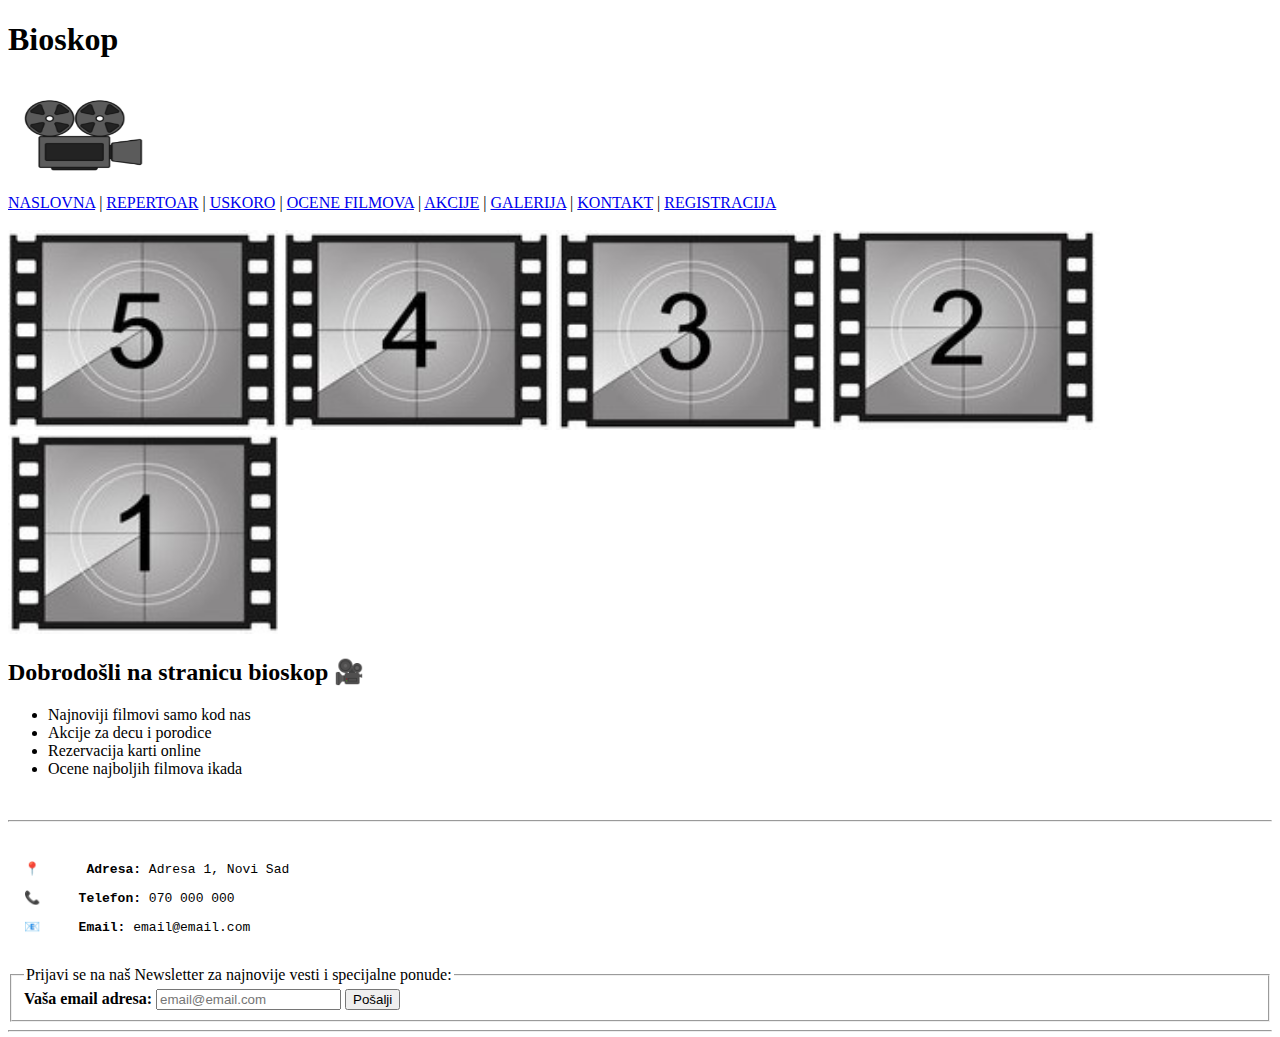
==== index.html @ 16b938b3 "renamed naslovna to index" ====
<!DOCTYPE html>
<html>

<head>
    <title> Bioskop </title>
    <link rel="icon" type="image/x-icon" href="../images/favicon.ico">
</head>

<body>

    <h1>Bioskop </h1>
    <div>
        <img src="./images/logo.png" width="150" height="110" alt="logo">
    </div>

    <nav>
        <a href="index.html"> NASLOVNA</a> |
        <a href="./pages_html/repertoar.html">REPERTOAR</a> |
        <a href="./pages_html/uskoro.html">USKORO</a> |
        <a href="./pages_html/ocene_filmova.html">OCENE FILMOVA</a> |
        <a href="./pages_html/akcije.html">AKCIJE</a> |
        <a href="./pages_html/galerija.html">GALERIJA</a> |
        <a href="./pages_html/kontakt.html">KONTAKT</a> |
        <a href="./pages_html/registracija.html">REGISTRACIJA</a>
    </nav>

    <br>

    <div>
        <img src="./images/happyvector0711804000425.jpg" width="270" height="200" alt="image">
        <img src="./images/4.jpg" width="270" height="200" alt="image">
        <img src="./images/happyvector0711804000423.jpg" width="270" height="200" alt="image">
        <img src="./images/happyvector0711804000422.jpg" width="270" height="200" alt="image">
        <img src="./images/happyvector0711804000421.jpg" width="270" height="200" alt="image">

    </div>

    <h2><b>Dobrodošli na stranicu bioskop &#127909;</b></h2>

    <ul>
        <li>Najnoviji filmovi samo kod nas</li>
        <li>Akcije za decu i porodice</li>
        <li>Rezervacija karti online</li>
        <li>Ocene najboljih filmova ikada</li>

    </ul>

    <br>

    <hr>

    <br>

    <pre>  &#128205;      <b>Adresa:</b> Adresa 1, Novi Sad </pre>
    <pre>  &#128222;     <b>Telefon:</b> 070 000 000 </pre>
    <pre>  &#128231;     <b>Email:</b> email@email.com </pre> <br>

    <fieldset>
        <legend>Prijavi se na naš Newsletter za najnovije vesti i specijalne ponude:</legend>
        <b>Vaša email adresa: </b> <input type="email" placeholder="email@email.com">
        <input type="submit" value="Pošalji">
    </fieldset>

    <hr>

</body>

</html>
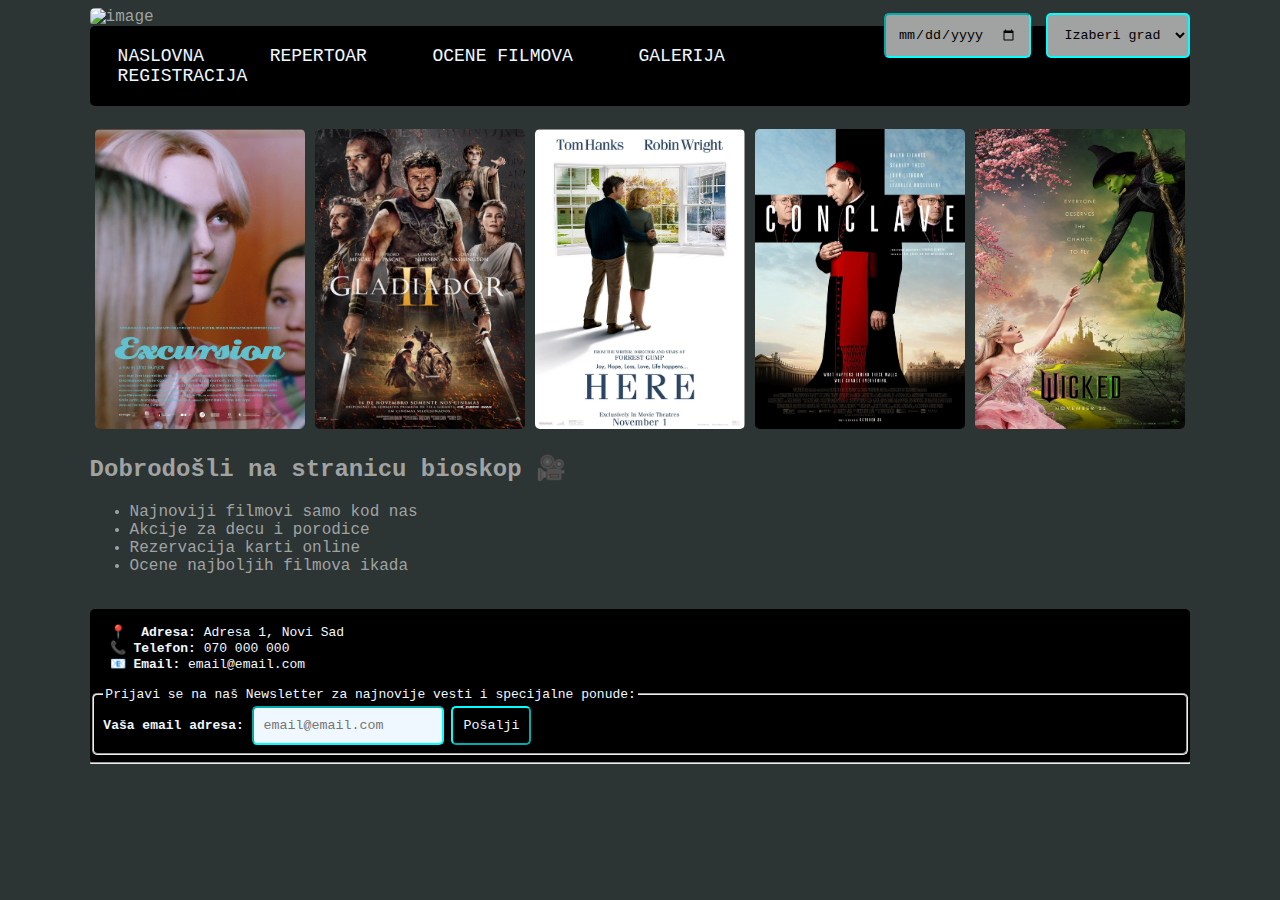
==== commit b973d68c: "Added css" ====
--- a/index.html
+++ b/index.html
@@ -3,66 +3,76 @@
 
 <head>
     <title> Bioskop </title>
+    <meta name="viewport" content="width=device-width, initial-scale=1.0">
     <link rel="icon" type="image/x-icon" href="../images/favicon.ico">
+    <link rel="stylesheet" href="style.css">
 </head>
 
 <body>
 
-    <h1>Bioskop </h1>
-    <div>
-        <img src="./images/logo.png" width="150" height="110" alt="logo">
+    <img id="bioskop" src="./images/Screenshot2.png" width=" 250" height="50" alt="image">
+
+    <div class="datum_grad">
+
+        <label id="datum" for="Datum"></label>
+        <input type="date" id="datum" name="Izaberi datum:">
+
+        <select id="Izaberi_grad">
+            <option selected> Izaberi grad </option>
+            <option> Novi Sad </option>
+            <option> Beograd </option>
+            <option> Subotica </option>
+        </select>
+
     </div>
 
-    <nav>
-        <a href="index.html"> NASLOVNA</a> |
-        <a href="./pages_html/repertoar.html">REPERTOAR</a> |
-        <a href="./pages_html/uskoro.html">USKORO</a> |
-        <a href="./pages_html/ocene_filmova.html">OCENE FILMOVA</a> |
-        <a href="./pages_html/akcije.html">AKCIJE</a> |
-        <a href="./pages_html/galerija.html">GALERIJA</a> |
-        <a href="./pages_html/kontakt.html">KONTAKT</a> |
-        <a href="./pages_html/registracija.html">REGISTRACIJA</a>
+    <nav class="navbar">
+        <ul>
+            <li><a href="index.html"> NASLOVNA</a></li>
+            <li><a href="./pages_html/repertoar.html">REPERTOAR</a></li>
+            <li><a href="./pages_html/ocene_filmova.html">OCENE FILMOVA</a></li>
+            <li><a href="./pages_html/galerija.html">GALERIJA</a></li>
+            <li><a href="./pages_html/registracija.html">REGISTRACIJA</a></li>
+        </ul>
     </nav>
 
     <br>
 
-    <div>
-        <img src="./images/happyvector0711804000425.jpg" width="270" height="200" alt="image">
-        <img src="./images/4.jpg" width="270" height="200" alt="image">
-        <img src="./images/happyvector0711804000423.jpg" width="270" height="200" alt="image">
-        <img src="./images/happyvector0711804000422.jpg" width="270" height="200" alt="image">
-        <img src="./images/happyvector0711804000421.jpg" width="270" height="200" alt="image">
-
+    <div class="img_index">
+        <img src="./images/Ekskurzija1.png" width=" 250" height="300" alt="image">
+        <img src="./images/Gladiator4.png" width="250" height="300" alt="image">
+        <img src="./images/Here2.png" width="250" height="300" alt="image">
+        <img src="./images/Conclave1.png" width="250" height="300" alt="image">
+        <img src="./images/Wicked2.png" width="250" height="300" alt="image">
     </div>
 
-    <h2><b>Dobrodošli na stranicu bioskop &#127909;</b></h2>
+    <div class="uvod">
+        <h2><b>Dobrodošli na stranicu bioskop &#127909;</b></h2>
 
-    <ul>
-        <li>Najnoviji filmovi samo kod nas</li>
-        <li>Akcije za decu i porodice</li>
-        <li>Rezervacija karti online</li>
-        <li>Ocene najboljih filmova ikada</li>
-
-    </ul>
-
+        <ul>
+            <li>Najnoviji filmovi samo kod nas</li>
+            <li>Akcije za decu i porodice</li>
+            <li>Rezervacija karti online</li>
+            <li>Ocene najboljih filmova ikada</li>
+        </ul>
+    </div>
     <br>
 
-    <hr>
+    <footer>
+        <br>
+        <div id="kontakt">
+            &#128205; <b>&nbsp;Adresa:</b> Adresa 1, Novi Sad<br>
+            &#128222; <b>Telefon:</b> 070 000 000<br>
+            &#128231; <b>Email:</b> email@email.com<br> <br>
+        </div>
+        <fieldset>
+            <legend>Prijavi se na naš Newsletter za najnovije vesti i specijalne ponude:</legend>
+            <b>Vaša email adresa: </b> <input id="email" type="email" placeholder="email@email.com">
+            <input id="dugme" type="submit" value="Pošalji">
+        </fieldset>
 
-    <br>
-
-    <pre>  &#128205;      <b>Adresa:</b> Adresa 1, Novi Sad </pre>
-    <pre>  &#128222;     <b>Telefon:</b> 070 000 000 </pre>
-    <pre>  &#128231;     <b>Email:</b> email@email.com </pre> <br>
-
-    <fieldset>
-        <legend>Prijavi se na naš Newsletter za najnovije vesti i specijalne ponude:</legend>
-        <b>Vaša email adresa: </b> <input type="email" placeholder="email@email.com">
-        <input type="submit" value="Pošalji">
-    </fieldset>
-
-    <hr>
-
+        <hr>
+    </footer>
 </body>
 
 </html>--- a/style.css
+++ b/style.css
@@ -0,0 +1,245 @@
+#bioskop {
+    animation-duration: 3s;
+    animation-name: slide-in;
+    border-radius: 5px;
+}
+
+#bioskop1 {
+    border-radius: 5px;
+}
+
+@keyframes slide-in {
+    from {
+        scale: 10% 0;
+    }
+
+    to {
+        scale: 100% 1;
+    }
+}
+
+#checkbtn {
+    color: aliceblue
+}
+
+body {
+    background-color: rgb(44, 52, 52);
+    margin-left: 7%;
+    margin-right: 7%;
+    font-family: 'Courier New', Courier, monospace;
+    color: rgb(160, 163, 162);
+    cursor: context-menu;
+}
+
+h1 {
+    animation-duration: 1s;
+    animation-name: h1;
+}
+
+@keyframes h1 {
+    from {
+        scale: -90% 0;
+    }
+
+    to {
+        scale: 100% 1;
+    }
+}
+
+.datum_grad {
+    float: right;
+    font-weight: bold;
+    font-size: 25px;
+    margin-top: 5px;
+
+}
+
+select,
+input#datum {
+    background-color: rgb(160, 163, 162);
+    color: rgb(0, 0, 0);
+    border-radius: 5px;
+    border-color: aqua;
+    border-width: 2px;
+    padding: 12px;
+    font-family: 'Courier New', Courier, monospace;
+    cursor: pointer;
+}
+
+
+.navbar a {
+    padding: 20px 28px 20px 28px;
+    font-family: 'Courier New', Courier, monospace;
+    text-decoration: none;
+    color: aliceblue;
+    cursor: pointer;
+    font-size: 18px;
+    text-align: center;
+
+}
+
+.navbar ul li {
+    display: inline-block;
+    list-style: none;
+}
+
+.navbar ul {
+    padding-left: 0%;
+    padding-top: 20px;
+    padding-bottom: 20px;
+    background-color: #000;
+    margin: 0;
+    border-radius: 5px;
+
+}
+
+.navbar a:hover {
+    color: aqua;
+    border-bottom: 1px solid aqua;
+}
+
+@media (max-width:659px) {
+    .datum_grad {
+        float: left;
+    }
+}
+
+@media (max-width: 1020px) {
+
+    .navbar ul li {
+        display: flex;
+        width: 100%;
+    }
+
+    .navbar a {
+        width: 100%;
+    }
+
+    .navbar ul {
+        margin-top: 55px;
+        padding: 0px;
+    }
+
+    .img_index {
+        flex-direction: column;
+        align-items: center;
+    }
+}
+
+.img_index {
+    display: flex;
+}
+
+.img_index img {
+    margin: 5px;
+    border-radius: 5px
+}
+
+.img_index img:hover {
+    transform: scale(1.05);
+    filter: drop-shadow(0 0 0.2rem aqua);
+}
+
+.konklava img,
+.ekskurzija img {
+    padding-top: 20px;
+}
+
+footer {
+    background-color: black;
+    color: aliceblue;
+    border-radius: 5px;
+    font-size: small;
+}
+
+.konklava:hover,
+.zlica:hover,
+.here:hover,
+.gladiator:hover,
+.ekskurzija:hover {
+    background-color: rgb(63, 72, 69);
+    transform: scale(1.03);
+    border-radius: 5px;
+}
+
+.opis {
+    display: inline-block;
+    color: rgb(160, 163, 162);
+}
+
+#dugme {
+    background-color: black;
+    color: aliceblue;
+    border-radius: 5px;
+    border-color: aqua;
+    border-width: 2px;
+    padding: 10px;
+    font-family: 'Courier New', Courier, monospace;
+    cursor: pointer;
+}
+
+#dugme:hover {
+    color: black;
+    background-color: rgb(160, 163, 162);
+}
+
+table {
+    width: 50%;
+    text-align: center;
+    border-collapse: collapse;
+}
+
+th {
+    background-color: black;
+    height: 50px;
+    border: 1px solid aqua;
+}
+
+
+td {
+    text-align: center;
+    border: 1px solid aqua;
+    height: 35px;
+}
+
+tr:nth-child(even) {
+    background-color: rgb(160, 163, 162);
+    color: #000;
+}
+
+#kontakt {
+    margin-left: 20px;
+}
+
+input#email {
+    background-color: aliceblue;
+    color: black;
+    border-radius: 5px;
+    border-color: aqua;
+    border-width: 2px;
+    padding: 10px;
+    font-family: 'Courier New', Courier, monospace;
+    cursor: auto;
+}
+
+fieldset {
+    border-radius: 5px;
+}
+
+#ime,
+#prezime,
+#email_fieldset,
+#korisnicko_ime,
+#lozinka {
+    background-color: aliceblue;
+    border-radius: 5px;
+    border-color: aqua;
+    border-width: 2px;
+    padding: 10px;
+}
+
+textarea {
+    background-color: aliceblue;
+    border-radius: 5px;
+    border-color: aqua;
+}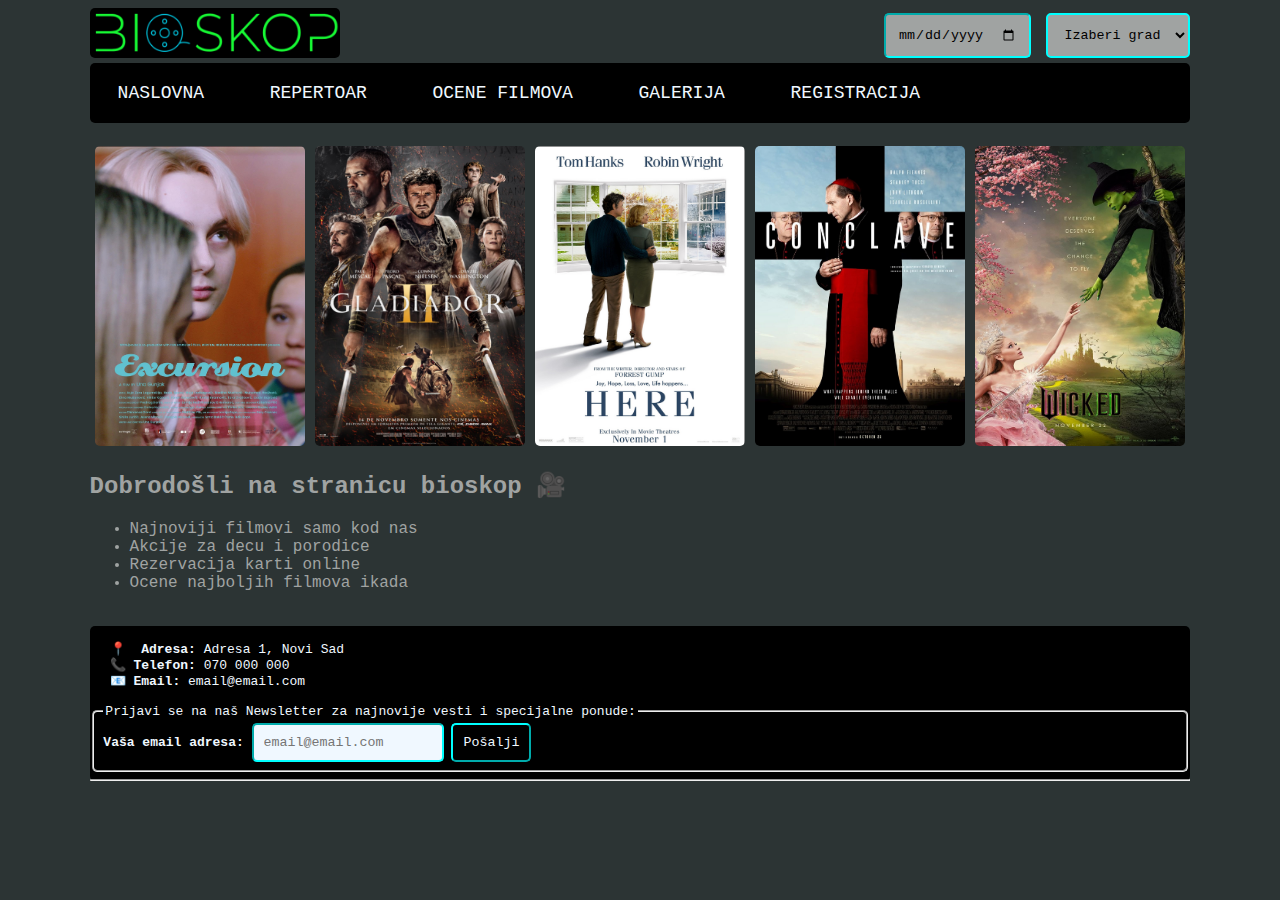
==== commit fda41b40: "fix minor issues" ====
--- a/index.html
+++ b/index.html
@@ -4,13 +4,13 @@
 <head>
     <title> Bioskop </title>
     <meta name="viewport" content="width=device-width, initial-scale=1.0">
-    <link rel="icon" type="image/x-icon" href="../images/favicon.ico">
+    <link rel="icon" type="image/x-icon" href="./images/favicon.ico">
     <link rel="stylesheet" href="style.css">
 </head>
 
 <body>
 
-    <img id="bioskop" src="./images/Screenshot2.png" width=" 250" height="50" alt="image">
+    <img id="bioskop" src="./images/bioskop.png" width=" 250" height="50" alt="image">
 
     <div class="datum_grad">
 
--- a/style.css
+++ b/style.css
@@ -1,10 +1,6 @@
 #bioskop {
     animation-duration: 3s;
     animation-name: slide-in;
-    border-radius: 5px;
-}
-
-#bioskop1 {
     border-radius: 5px;
 }
 
@@ -51,7 +47,6 @@
     font-weight: bold;
     font-size: 25px;
     margin-top: 5px;
-
 }
 
 select,
@@ -75,7 +70,6 @@
     cursor: pointer;
     font-size: 18px;
     text-align: center;
-
 }
 
 .navbar ul li {
@@ -90,7 +84,6 @@
     background-color: #000;
     margin: 0;
     border-radius: 5px;
-
 }
 
 .navbar a:hover {
